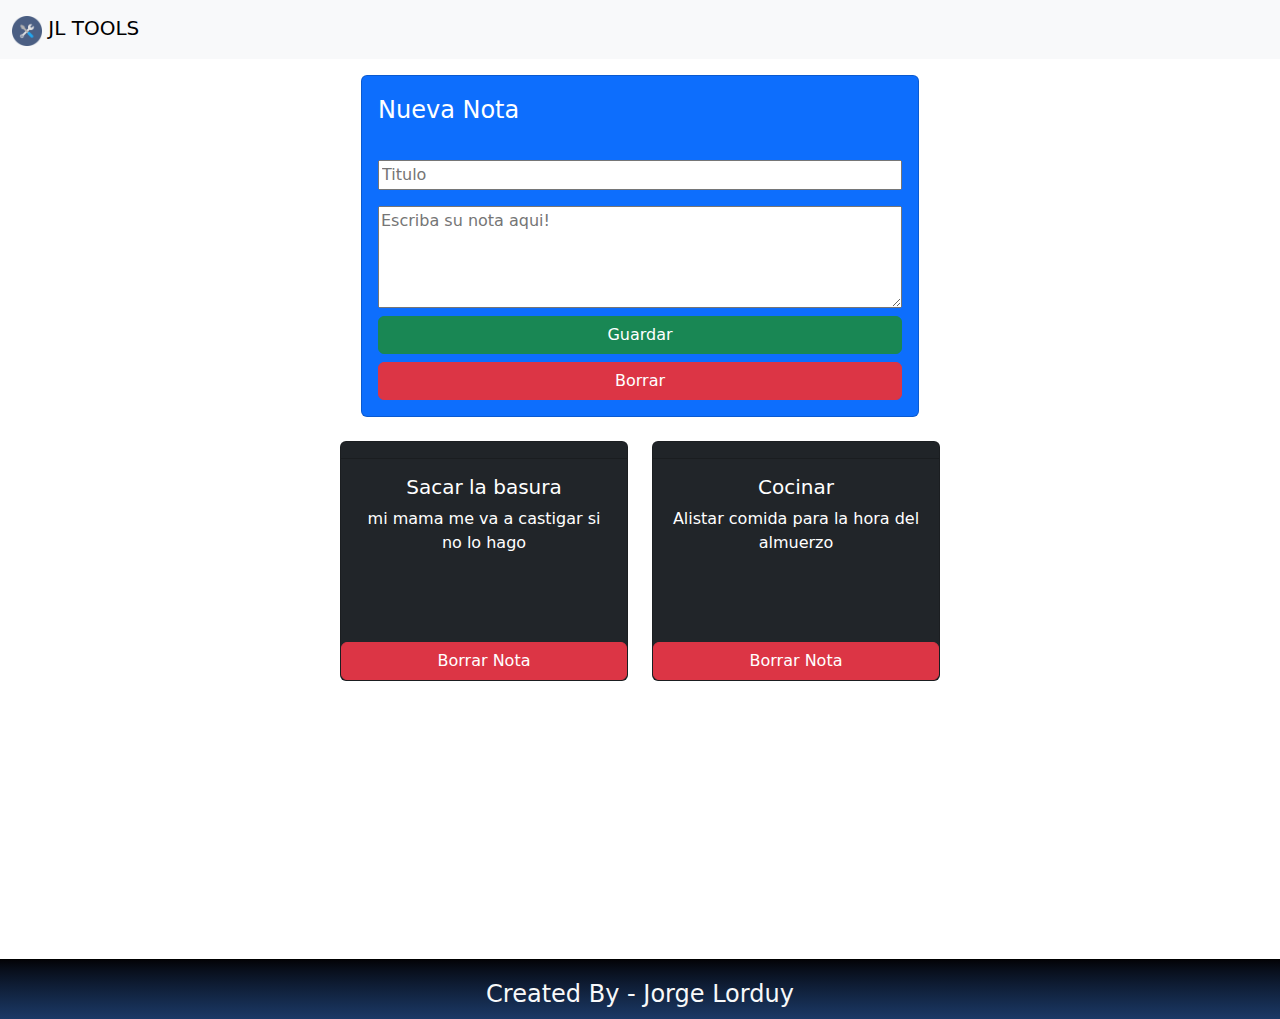
==== componentes/notas.html @ 0290ae3a "tool1.0" ====
<!DOCTYPE html>
<html lang="en">
  <head>
    <meta charset="UTF-8" />
    <meta name="viewport" content="width=device-width, initial-scale=1.0" />
    <title>Tools JL</title>
    <link rel="stylesheet" href="../main.css" />
    <link
      href="https://cdn.jsdelivr.net/npm/bootstrap@5.3.3/dist/css/bootstrap.min.css"
      rel="stylesheet"
      integrity="sha384-QWTKZyjpPEjISv5WaRU9OFeRpok6YctnYmDr5pNlyT2bRjXh0JMhjY6hW+ALEwIH"
      crossorigin="anonymous"
    />
  </head>
  <body>
    <div class="d-flex flex-column min-vh-100">
      <header>
        <nav class="navbar bg-body-tertiary">
          <div class="container-fluid">
            <a class="navbar-brand" href="../index.html">
              <img
                src="../img/tools_icon-icons.webp"
                alt="Logo"
                width="30"
                height="30"
                class="d-inline-block align-text-top"
              />
              JL TOOLS
            </a>
          </div>
        </nav>
      </header>
      <main class="flex-grow-1">
        <div
          class="container d-flex flex-column min-vh-100 gap-4 align-items-center"
        >
          <div class="card col-6 p-3 sizeCreate gap-2 mt-3 text-bg-primary">
            <p class="fs-4">Nueva Nota</p>
            <label for="tituloNew"></label>
            <input type="text" id="tituloNew" placeholder="Titulo" />
            <label for="textoNew"></label>
            <textarea
              name="textoasig"
              id="textoNew"
              rows="4"
              placeholder="Escriba su nota aqui!"
            ></textarea>
            <button type="button" class="btn btn-success" id="botonGuardar">
              Guardar
            </button>
            <button type="button" class="btn btn-danger" id="botonBorrar">
              Borrar
            </button>
          </div>
          <div
            class="d-flex gap-4 flex-wrap justify-content-center"
            id="contenedor"
          ></div>
        </div>
      </main>
      <footer class="footer">
        <p class="fs-4 text-light text-center pt-3">
          Created By - Jorge Lorduy
        </p>
      </footer>
    </div>

    <script
      src="https://cdn.jsdelivr.net/npm/bootstrap@5.3.3/dist/js/bootstrap.bundle.min.js"
      integrity="sha384-YvpcrYf0tY3lHB60NNkmXc5s9fDVZLESaAA55NDzOxhy9GkcIdslK1eN7N6jIeHz"
      crossorigin="anonymous"
    ></script>
    <script src="../js/notas.js"></script>
  </body>
</html>
---- main.css ----
.footer {
  height: 60px;
  border-top: 1px solid black;
  background: linear-gradient(rgb(3, 3, 7), 45%, rgb(27, 57, 102));
}

.tarjetaAncho {
  width: 18rem;
}

.notasSize {
  width: 18rem;
  min-height: 15rem;
}

.sizeCreate {
  max-height: 25rem;
}
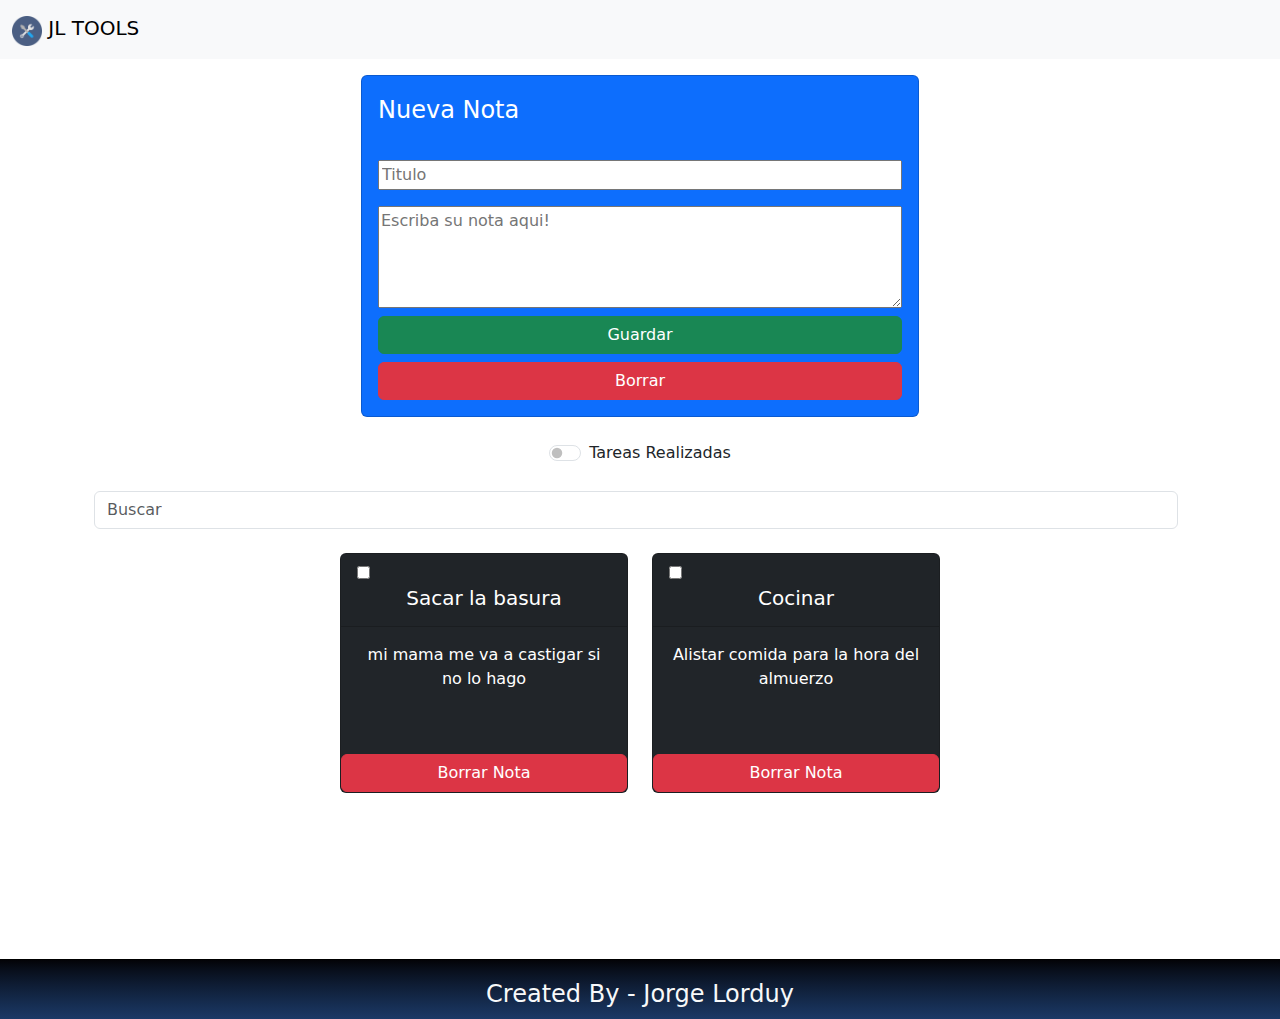
==== commit 71aae068: "v1.1" ====
--- a/componentes/notas.html
+++ b/componentes/notas.html
@@ -52,6 +52,29 @@
               Borrar
             </button>
           </div>
+          <div class="form-check form-switch">
+            <input
+              class="form-check-input"
+              type="checkbox"
+              role="switch"
+              id="checkRealizadas"
+              onchange="checkRealizadas()"
+            />
+            <label class="form-check-label" for="flexSwitchCheckDefault"
+              >Tareas Realizadas</label
+            >
+          </div>
+          <div class="container-fluid">
+            <form class="d-flex" role="search">
+              <input
+                class="form-control me-2"
+                type="search"
+                placeholder="Buscar"
+                aria-label="Search"
+                id="barraBusqueda"
+              />
+            </form>
+          </div>
           <div
             class="d-flex gap-4 flex-wrap justify-content-center"
             id="contenedor"
--- a/main.css
+++ b/main.css
@@ -16,3 +16,8 @@
 .sizeCreate {
   max-height: 25rem;
 }
+
+.realizada {
+  text-decoration: line-through;
+  color: red;
+}
